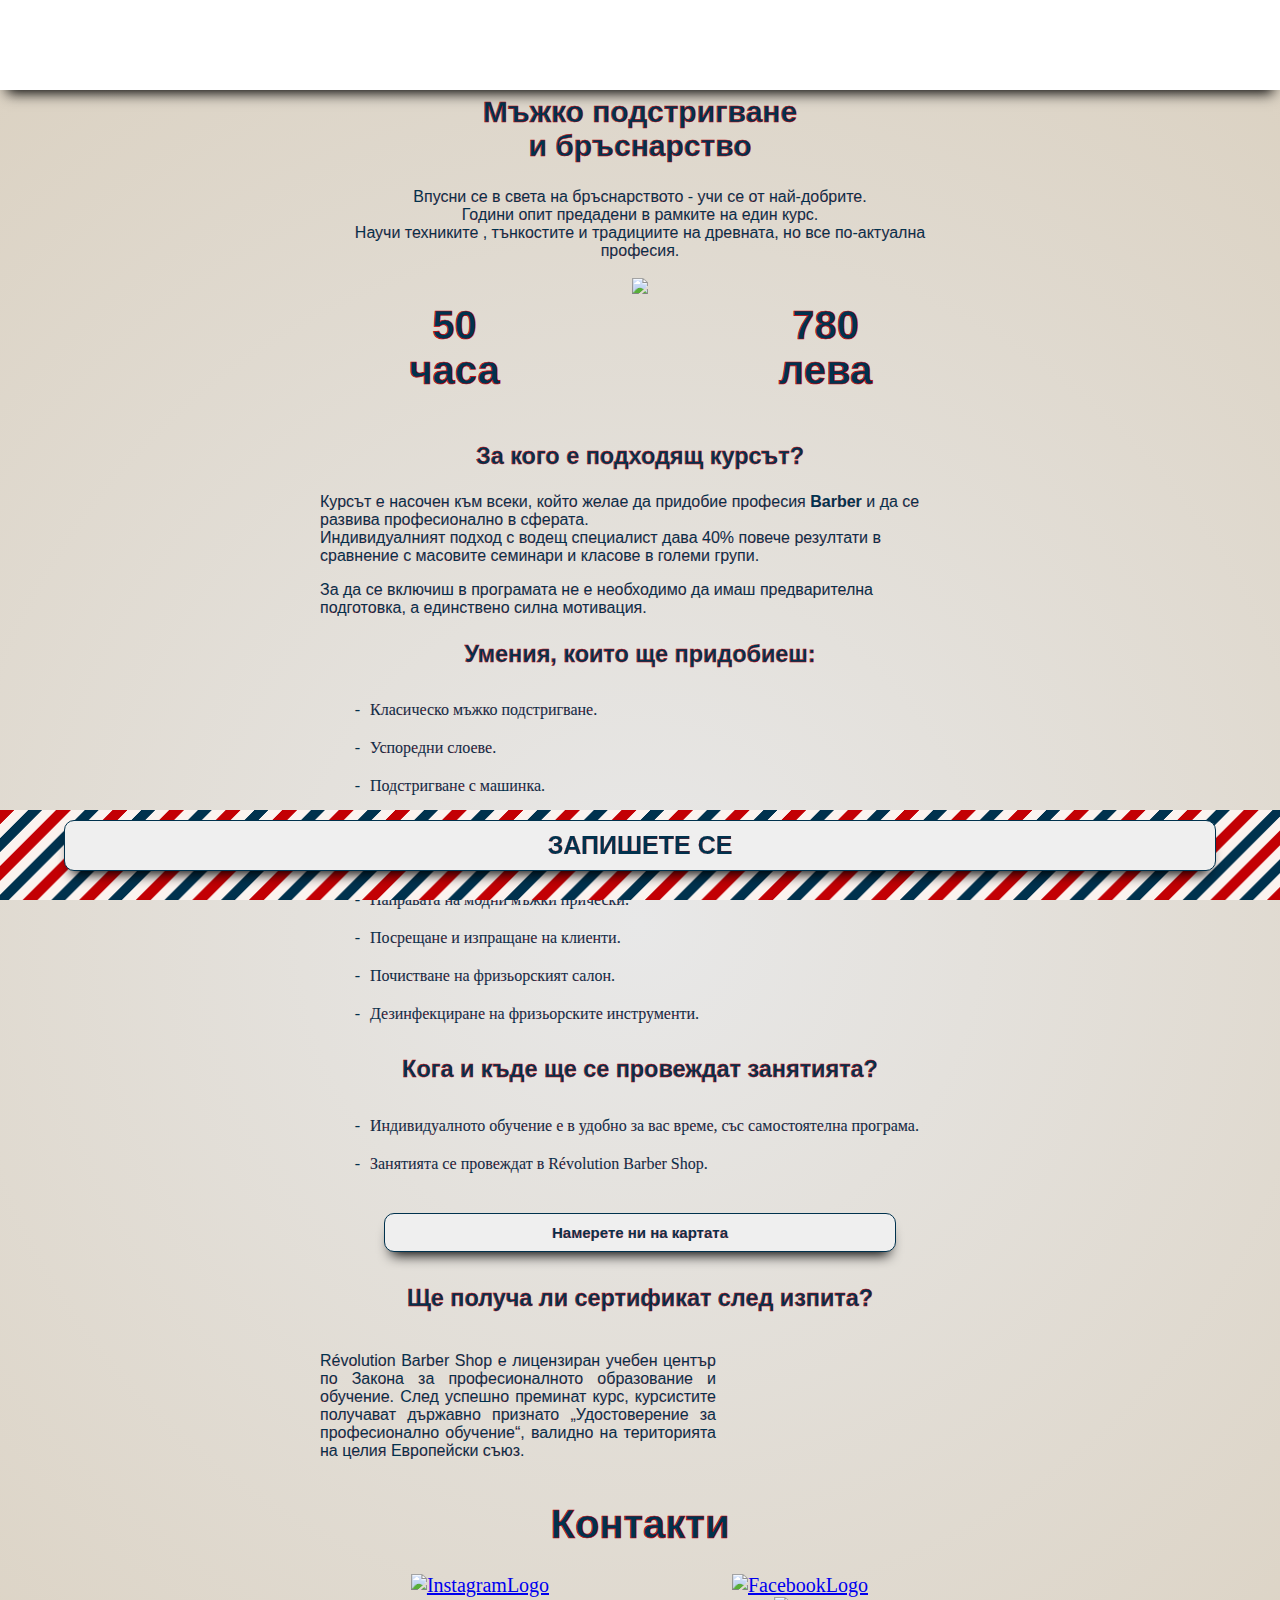
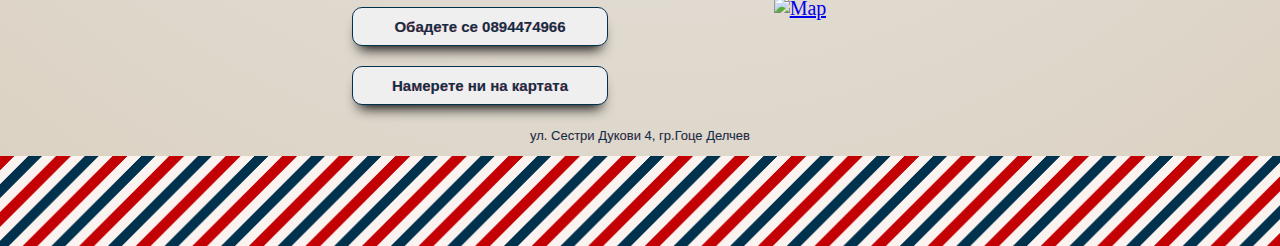
==== course.html @ 41ffc0e9 "Add files via upload" ====
<!DOCTYPE html>
<html lang="en">
<head>
    <meta charset="UTF-8">
    <meta http-equiv="X-UA-Compatible" content="IE=edge">
    <meta name="viewport" 
    content="width=device-width, initial-scale=1.0, maximum-scale=1.0, user-scalable=0">
    <title>Document</title>
    <link rel="stylesheet" href="styles.css">
    
    
    
                
</head>
<body>
   
    <div class="section" style="padding-top: 70px;">
        <h2>
            Мъжко подстригване
            <br>
            и бръснарство
            </h2>

        <p style="text-align: center;"> 
            Впусни се в света на бръснарството - учи се от най-добрите.
            <br>
            Години опит предадени в рамките на един курс.
            <br>
            Научи техниките , тънкостите и традициите на древната, но все по-актуална професия.
            <br>
        </p>
    </div>

    <div class="section" id="CourseIco">

        <div class="containerR">
            <div class="leftR">
                <h1>
                    50 
                    <br>
                    часа
                </h1>
            </div>
            <div class="centerR">
                <img  src="https://drive.google.com/uc?id=17JJsh9VqZIycH1Yi5HsPeczFLgbY6kQz" style="width: 100%;">
            </div>
            <div class="rightR">
                <h1>
                    780 
                    <br>
                    лева
                </h1>
                
            </div>
        </div>
        
    </div>

    <div class="section">
        <h3>За кого е подходящ курсът?</h3>
        <p>
            Курсът е насочен към всеки, който желае да придобие професия <b>Barber</b>
            и да се развива професионално в сферата. 
            <br>
            Индивидуалният подход с водещ специалист дава 40% повече резултати в сравнение с масовите семинари и класове в големи групи.
        </p>
        <p>
            За да се включиш в програмата не е необходимо да имаш предварителна подготовка, 
            а единствено силна мотивация.
        </p>
    </div>

    <div class="section">
        <h3>Умения, които ще придобиеш:</h3>
        <ul>
            <li>
                Класическо мъжко подстригване.
            </li>
            <li>
                Успоредни слоеве.
            </li>
            <li>
                Подстригване с машинка.
            </li>
            <li>
                Творческо подстригване с използване на комбинации.
            </li>
            <li>
                Завършващо подстригване, оформяне на фигури.
            </li>
            <li>
                Направата на модни мъжки прически.
            </li>
            <li>
                Посрещане и изпращане на клиенти.
            </li>
            <li>
                Почистване на фризьорският салон.
            </li>
            <li>
                Дезинфекциране на фризьорските инструменти.
            </li>
            
            
          </ul>
    </div>

    

    <div class="section">
        <h3>Кога и къде ще се провеждат занятията?</h3>
        <ul>
            <li>
                Индивидуалното обучение е в удобно за вас време, със самостоятелна програма.
            </li>
            <li>
                Занятията се провеждат в Révolution Barber Shop.
            </li>
        </ul>
            <input type="button" onclick="location.href=`https:/goo.gl/maps/GPQ8YXRUktTxtsra9`;" value="Намерете ни на картата" />
    </div>

    <div class="section">
        <h3>Ще получа ли сертификат след изпита?</h3>
        <div class="certification">
            <div class="textC"> 
                <p id="certText">
                    Révolution Barber Shop е лицензиран учебен център по Закона за професионалното образование и обучение. 
                    След успешно преминат курс, курсистите получават държавно признато „Удостоверение за професионално обучение“, 
                    валидно на територията на целия Европейски съюз.
                </p>
            </div>
            <div class="imgC"> 
                <img  src="https://drive.google.com/uc?id=1skTlZyinXe220FnxEy8pAW6FxZJ5Omo6" alt="" style="width: 100%;">
            </div>
            
        </div>
        
        
    </div>

    <div class="section" id="Contact">
        <h1 >Контакти</h1>
        <div class="map">
            <div class="textM">
                <a href="https://www.instagram.com/_revolution_barber.shop/"><img src="https://upload.wikimedia.org/wikipedia/commons/thumb/e/e7/Instagram_logo_2016.svg/2048px-Instagram_logo_2016.svg.png" alt="InstagramLogo" style="position: relative; width:40%;"></a>
            </div>
            <div class="MapM">
                <a href="https://www.facebook.com/89.Sati.89"><img src="https://upload.wikimedia.org/wikipedia/commons/thumb/0/05/Facebook_Logo_%282019%29.png/800px-Facebook_Logo_%282019%29.png" alt="FacebookLogo" style="position: relative; width:40%;"></a>
            </div>
        </div>

        <div class="map">
            <div class="textM"> 
                <input type="button" onclick="location.href='tel:0894474966';" value="Обадете се 0894474966" />
                <input type="button" onclick="location.href=`https:/goo.gl/maps/GPQ8YXRUktTxtsra9`;" value="Намерете ни на картата" />
            </div>
            <div class="mapM"> 
                <a href="https://goo.gl/maps/GPQ8YXRUktTxtsra9"><img src="https://drive.google.com/uc?id=18zxKsdaH3x2BSDdOYmCx2rt3bp-2Bh8o" alt="Map" style="position: relative; width:90%;"></a>
            </div>
            
        </div>
        <p style="text-align: center; font-size: small;">
            ул. Сестри Дукови 4, гр.Гоце Делчев
        </p>
        
    </div>

    </div>

    <div class="header">
        <a href="index.html"><img  src="https://drive.google.com/uc?id=1CgC6oboIEEwzCoNLT_c7iI-KFfC-qcNE" alt="" style="height: 100%;">
    </div>
    
    <div class="footer">
    
    </div>
    <div class="footer" id="fixedFooter">
        <input type="button" id="CallNow" onclick="location.href='tel:0894474966';" value="ЗАПИШЕТЕ СЕ" />
    </div>

    
        
    
    <script src="script.js"></script>
</body>
</html>
---- styles.css ----
@media only screen and (max-width: 3000px) {
    .section {
        width: 50%;
        text-align: center;
        margin:auto;
    }
    #mainImg {
      height: 70vh;
    }
  }
@media only screen and (max-width: 600px) {
    .section {
        width: 90%;
        text-align: center;
        margin: auto; 
    }
    #mainImg {
      height: 100vw;
    }
    #ourTeam {
      width: 50vw;
    }
  }
  
body {
    margin: 0;
    font-size: 20px;
    color: white;
    background: rgb(232,232,232);
    background: radial-gradient(circle, #e8e8e8 0%, #b19c7977 100%);
    

  } 
  
h1,h2,h3,h4,h5, p {
    color: #00324E;
    font-family: 'Moyenage', arial;
}
h1 {
    -webkit-text-stroke-width: 0.7px;
    -webkit-text-stroke-color: #C30004; 
}
h2 {
    -webkit-text-stroke-width: 0.5px;
    -webkit-text-stroke-color: #C30004; 
}
h3 {
    -webkit-text-stroke-width: 0.4px;
    -webkit-text-stroke-color: #C30004; 
}
h4 {
    -webkit-text-stroke-width: 0.3px;
    -webkit-text-stroke-color: #C30004; 
}
h5 {
  -webkit-text-stroke-width: 0.2px;
    -webkit-text-stroke-color: #C30004;
}

p {
    color: #00324E;
    -webkit-text-stroke-width: 0.1px;
    -webkit-text-stroke-color: #C30004;
    text-align: left;
    font-size: medium;
}

#mainImg { 
    width: 100vw;
    object-fit: cover;
    -webkit-box-shadow: 0px 10px 13px -7px #000000, inset 17px 12px 50px -30px rgba(0,0,0,0); 
    box-shadow: 0px 10px 13px -7px #000000, inset 17px 12px 50px -30px rgba(0,0,0,0);
}

  
  .output {
    
    border-collapse:collapse;
    width: 100%;
    border-radius: 5px 5px 5px 5px;
    background-color: rgba(255, 255, 255, 0.5);
    
    color: white;
    font-size: 25px;
    font-family: Verdana, Geneva, Tahoma, sans-serif;
    -webkit-box-shadow: 0px 10px 13px -7px #000000, inset 17px 12px 50px -30px rgba(0,0,0,0); 
    box-shadow: 0px 10px 13px -7px #000000, inset 17px 12px 50px -30px rgba(0,0,0,0);
    
  }
  .output th {
    text-align: left;
    padding: 5% 10% 5% 10%;
    -webkit-text-stroke-width: 0.4px;
    -webkit-text-stroke-color: #C30004;
    
    
  }
  .output td {
    font-size: 15px;
    width: 65%;
    height: 40px;
    text-align: left;
    padding-left: 5%;
    padding-bottom: px;
    padding-top: 3px;
    font-weight: bold;
    
  }
  .output td:nth-child(1){
    text-transform: uppercase;
  }
  .output td:nth-child(2){
    text-align: right; 
    padding-right: 5%;

  } 
  .output td:nth-child(2)::after {
    content: ".00лв."; 
  } 
  .output tr:nth-child(even) {
    color: #C30004;
    -webkit-text-stroke-width: 0.2px;
    -webkit-text-stroke-color: #00324E;
  }
  .output tr:nth-child(odd) {
    color: #00324E;
    -webkit-text-stroke-width: 0.2px;
    -webkit-text-stroke-color: #C30004;
  }
  .output tr:nth-child(1) {
    -webkit-box-shadow: 0px 10px 13px -7px #000000, inset 17px 12px 50px -30px rgba(0,0,0,0); 
    box-shadow: 0px 10px 13px -7px #000000, inset 17px 12px 50px -30px rgba(0,0,0,0);
    padding-bottom: 50px;
    
  }
  



  
  .column {
    float: left;
    width: 33.33%;

  }

  
  
  .header {
    position: fixed;
    top: 0;
    width: 100%;
    height: 10vh;
    background-color: white;
    -webkit-box-shadow: 0px 10px 13px -7px #000000, inset 17px 12px 50px -30px rgba(0,0,0,0); 
    box-shadow: 0px 10px 13px -7px #000000, inset 17px 12px 50px -30px rgba(0,0,0,0);
    text-align: center;
  }

  .container { 
    position: relative;
    display: grid;
    grid-template-columns: 15% 70% 15%;
    grid-template-rows: 1fr;
    gap: 0px 0px;
    grid-auto-flow: row;
    grid-template-areas:
      "leftC centerC rightC";
  }
  
  .leftC { grid-area: leftC; }
  
  .centerC { grid-area: centerC; }
  
  .rightC { grid-area: rightC; }

  .containerR { 
    position: relative;
    display: grid;
    grid-template-columns: 42% 16% 42%;
    grid-template-rows: 1fr;
    gap: 0px 0px;
    grid-auto-flow: row;
    grid-template-areas:
      "leftR centerR rightR";
  }
  
  .leftR { grid-area: leftR; }
  
  .centerR { grid-area: centerR; }
  
  .rightR { grid-area: rightR; }
  

  .workingTime {
    text-align: center;
    width: 100%;
    position: relative;
    margin: auto;
    
    font-weight: bold;
    color: #00324E;
    
    
  }
  .workingTime th {
    font-size: 15px;
    padding-top: 5px;
    -webkit-text-stroke-width: 0.2px;
    -webkit-text-stroke-color: #C30004;
    
    
  }
  .workingTime td {
    font-size: 30px;
    -webkit-text-stroke-width: 0.4px;
    -webkit-text-stroke-color: #C30004;
  }

  .parent { 
    position: relative;
    display: grid;
    grid-template-columns: 33.33% 33.33% 33.33%;
    grid-template-rows: 1fr;
    gap: 0px 0px;
    grid-auto-flow: row;
    grid-template-areas:
      "leftC centerC rightC";
  }
  .parent img {
    width: 90%;
    position: relative;
    border-radius:5px;
    -webkit-box-shadow: 0px 10px 13px -7px #000000, inset 17px 12px 50px -30px rgba(0,0,0,0); 
    box-shadow: 0px 10px 13px -7px #000000, inset 17px 12px 50px -30px rgba(0,0,0,0);

  }
    
  .berber1 { grid-area: leftC; }
  
  .berber2 { grid-area: centerC; }
  
  .berber3 { grid-area: rightC; }

  .map { 
    position: relative;
    display: grid;
    grid-template-columns: 50% 50%;
    grid-template-rows: 1fr;
    gap: 0px 0px;
    grid-auto-flow: row;
    grid-template-areas:
      "textM mapM ";
  }
  .textM {
     grid-area: textM;
     margin: auto;

  }
  
  .mapM { grid-area: mapM; }

  .certification { 
    position: relative;
    display: grid;
    grid-template-columns: 65% 35%;
    grid-template-rows: 1fr;
    gap: 0px 0px;
    grid-auto-flow: row;
    grid-template-areas:
      "textC imgC ";
  }
  .textC {
     grid-area: textC;
     margin: auto;

  }
  
  .imgC { 
    
    grid-area: imgC; 
    margin: auto;
 }

  #Contact h3 {
    border-width: 1px;
    border-color: #000000;
    border: #000000;
  }

  #ifOpened {
    width: 70%;
    text-align: center;
    padding: 10px;
    margin: auto;
    border: 1px solid #00324E;
    border-radius: 10px;
    font-size: 20px;
    font-weight: bold;
    color: whitesmoke;

    background-color: #C30004;
    -webkit-box-shadow: 0px 10px 13px -7px #000000, inset 17px 12px 50px -30px rgba(0,0,0,0); 
    box-shadow: 0px 10px 13px -7px #000000, inset 17px 12px 50px -30px rgba(0,0,0,0);

    
  }

  input[type=button] {
    font-size: 15px;
    margin: 10px;
    padding: 10px;
    width: 80%;
    white-space: normal;
    color: #00324E;
    -webkit-text-stroke-width: 0.2px;
    -webkit-text-stroke-color: #C30004;
    font-family: 'Moyenage', arial;
    border: 1px solid #00324E;
    border-radius: 10px;
    font-weight: bold;
    text-decoration: none;
    -webkit-box-shadow: 0px 10px 13px -7px #000000, inset 17px 12px 50px -30px rgba(0,0,0,0); 
    box-shadow: 0px 10px 13px -7px #000000, inset 17px 12px 50px -30px rgba(0,0,0,0);
    
    
   
   
    
}
#certText {
    text-align: justify;
    text-justify: newspaper;
    padding-right: 20px;
}


li {
    color: #00324E;
    -webkit-text-stroke-width: 0.1px;
    -webkit-text-stroke-color: #C30004;
    text-align: left;
    font-size: medium;

    padding-left: 10px;
    padding-top: 10px;
    padding-bottom: 10px;
    list-style-type: "-";
    

}

#Course {
  background-color: rgba(255, 255, 255, 0.5);
  margin-top: 20px;
  border-radius: 15px;
  padding: 10px 0px 10px 0px;
  -webkit-box-shadow: 0px 10px 13px -7px #000000, inset 17px 12px 50px -30px rgba(0,0,0,0); 
    box-shadow: 0px 10px 13px -7px #000000, inset 17px 12px 50px -30px rgba(0,0,0,0);
  
}

#OurТeam {
  margin-top: 20px;
  border-radius: 30px;
  padding: 10px 0px 10px 0px;
  -webkit-box-shadow: 0px 10px 13px -7px #000000, inset 17px 12px 50px -30px rgba(0,0,0,0); 
    box-shadow: 0px 10px 13px -7px #000000, inset 17px 12px 50px -30px rgba(0,0,0,0);
}

.footer {
  height: 10vh;
  box-shadow: inset;
  background-image: linear-gradient(135deg, #c30004 12.50%, #fbf3ef 12.50%, #fbf3ef 25%, #00324e 25%, #00324e 37.50%, #fbf3ef 37.50%, #fbf3ef 50%, #c30004 50%, #c30004 62.50%, #fbf3ef 62.50%, #fbf3ef 75%, #00324e 75%, #00324e 87.50%, #fbf3ef 87.50%, #fbf3ef 100%);
  background-size: 56.57px 56.57px;
  text-align: center;
}

#fixedFooter {
  position: fixed;
   left: 0;
   bottom: 0;
   width: 100vw;
   margin: auto;
}
#CallNow {
  width: 90vw;
  
  font-size: 25px;
  
}
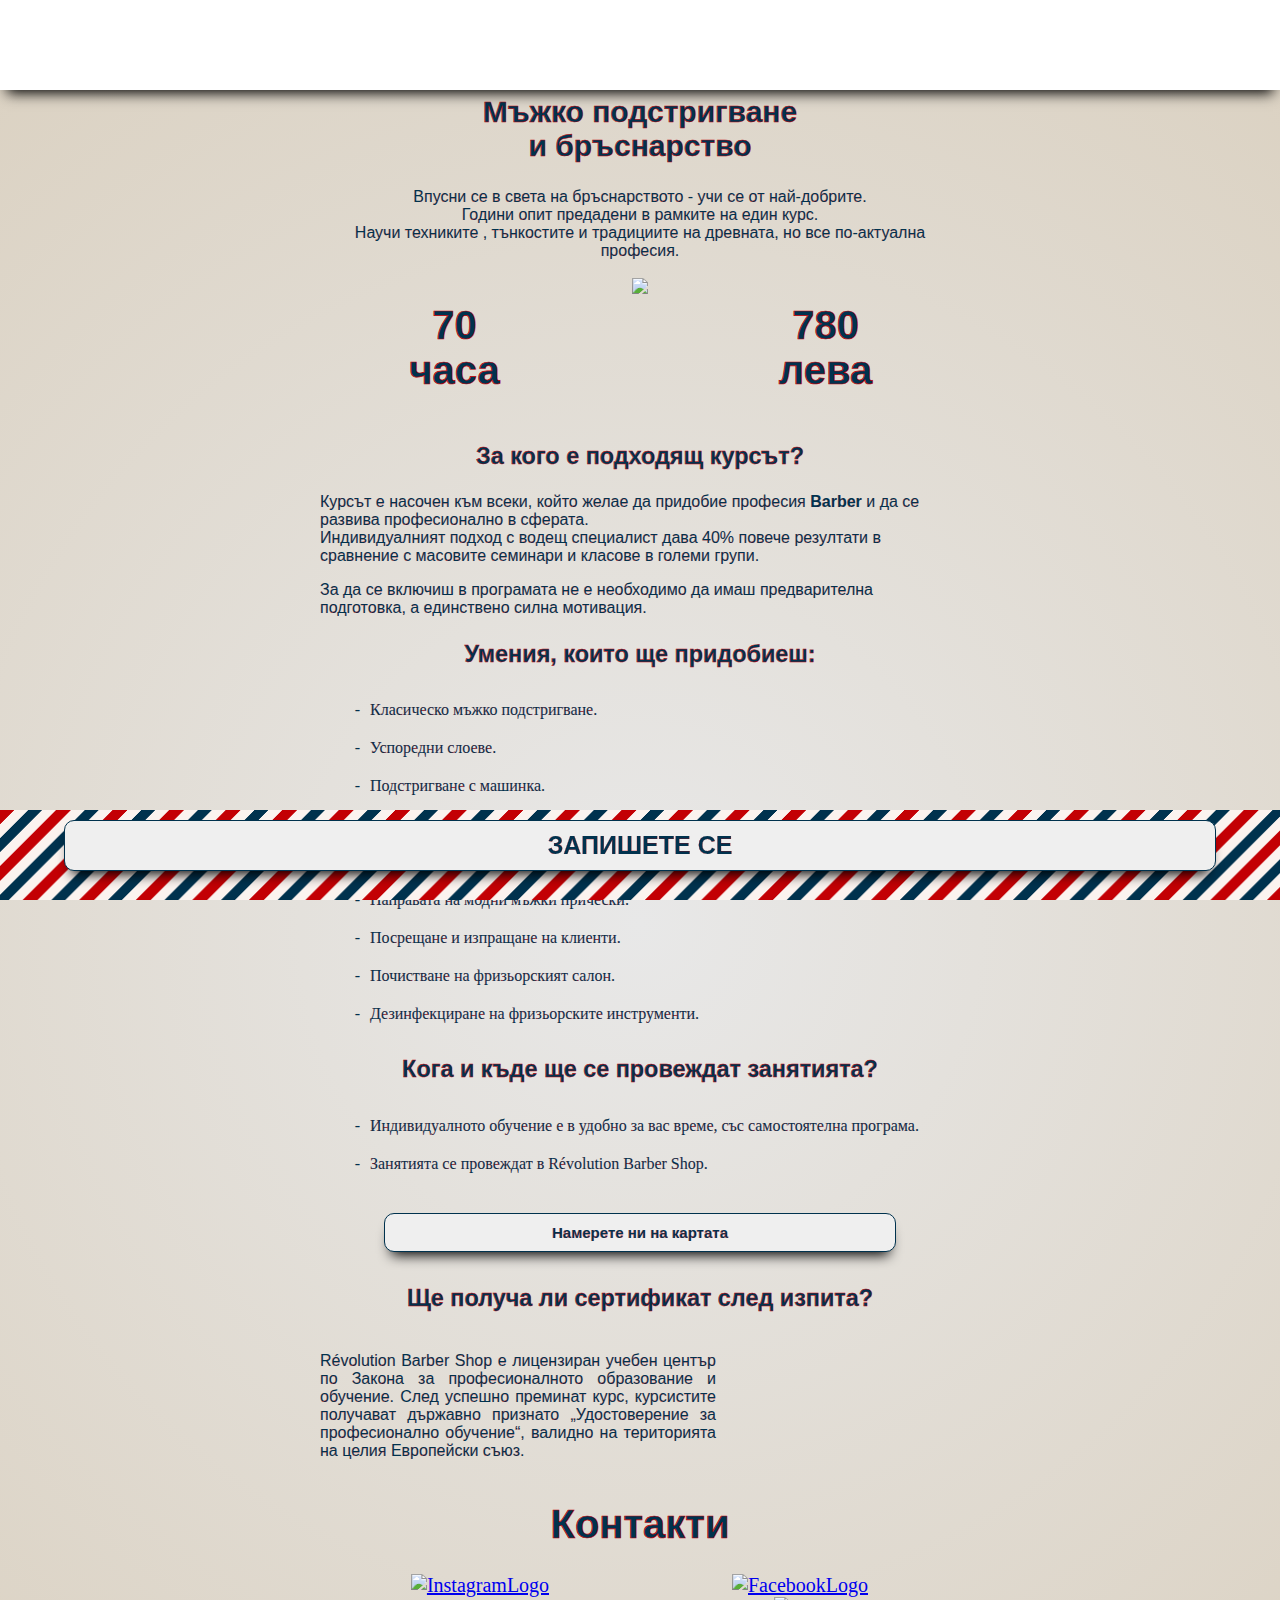
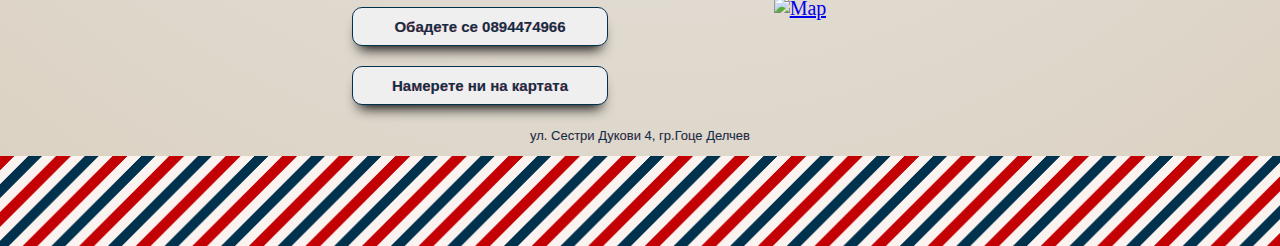
==== commit 57a6850c: "Working Hours update" ====
--- a/course.html
+++ b/course.html
@@ -36,7 +36,7 @@
         <div class="containerR">
             <div class="leftR">
                 <h1>
-                    50 
+                    70 
                     <br>
                     часа
                 </h1>
--- a/styles.css
+++ b/styles.css
@@ -212,7 +212,7 @@
     
   }
   .workingTime td {
-    font-size: 30px;
+    font-size: 25px;
     -webkit-text-stroke-width: 0.4px;
     -webkit-text-stroke-color: #C30004;
   }
@@ -390,3 +390,26 @@
   
 }
 
+.eapps-instagram-feed-posts-grid-load-more-visible.eapps-instagram-feed-posts-grid-load-more {
+  font-size: 15px;
+  margin: 10px;
+  padding: 5px;
+  width: 50%;
+  margin-left: auto;
+  margin-right: auto;
+  margin-top: 20px;
+
+  white-space: normal;
+  color: #00324E;
+  -webkit-text-stroke-width: 0.2px;
+  -webkit-text-stroke-color: #C30004;
+  font-family: 'Moyenage', arial;
+  border: 1px solid #00324E;
+  border-radius: 10px;
+  font-weight: bold;
+  text-decoration: none;
+  -webkit-box-shadow: 0px 10px 13px -7px #000000, inset 17px 12px 50px -30px rgb(0 0 0 / 0%);
+  box-shadow: 0px 10px 13px -7px #000000, inset 17px 12px 50px -30px rgb(0 0 0 / 0%);
+  opacity: 1;
+
+}
